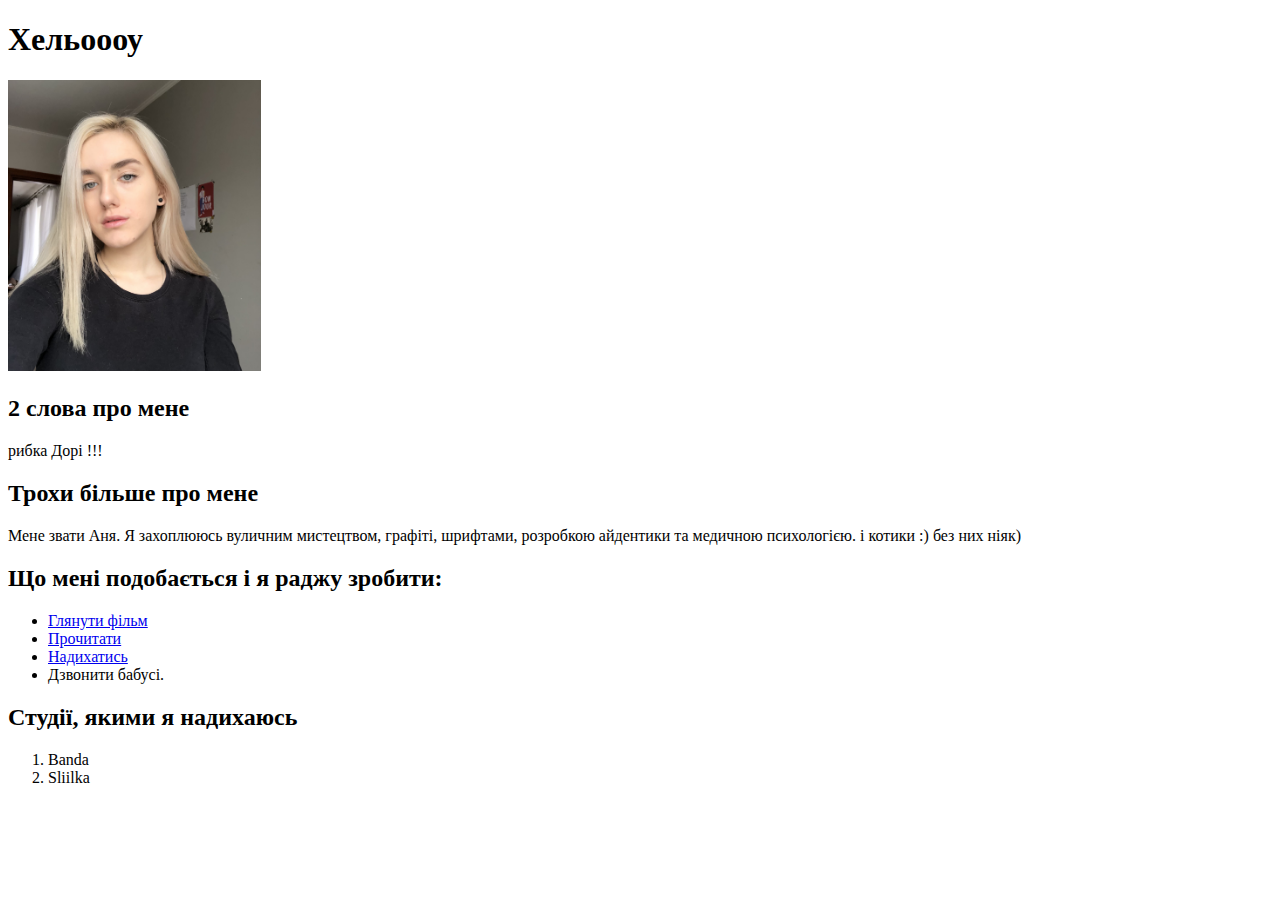
==== index.html @ a3e5a9a9 "3rd version" ====
<!DOCTYPE html>
<html lang="uk">
  <head>
    <meta charset="UTF-8" />
    <meta http-equiv="X-UA-Compatible" content="IE=edge" />
    <meta name="viewport" content="width=device-width, initial-scale=1.0" />
    <title>брізазелька</title>
    <meta name="description" content="про мене" />
    <meta name="og.image" content="https://breezeseal.github.io/react.jpg" />
  </head>
  <body>
    <h1>Хельоооу</h1>

    <a href="https://www.instagram.com/breezeseal/" target="_blank"
      ><img src="my_photo.jpg" width="20%"
    /></a>

    <h2>2 слова про мене</h2>

    <p>рибка Дорі !!!</p>

    <h2>Трохи більше про мене</h2>
    <p>
      Мене звати Аня. Я захоплююсь вуличним мистецтвом, графіті, шрифтами,
      розробкою айдентики та медичною психологією. і котики :) без них ніяк)
    </p>

    <h2>Що мені подобається і я раджу зробити:</h2>

    <ul>
      <li>
        <a
          href="https://filmix.ac/filmi/dokumentalenyj/116444-schastlivyy-r-2016.html"
          target="_blank"
          >Глянути фільм</a
        >
      </li>
      <li>
        <a
          href="https://www.yakaboo.ua/ua/knizhka-dlja-doroslih-jak-starshati-ale-ne-stariti.html"
          target="_blank"
          >Прочитати</a
        >
      </li>
      <li>
        <a
          href="https://www.instagram.com/the_daily_dose_of_design/"
          target="_blank"
          >Надихатись</a
        >
      </li>

      <li>Дзвонити бабусі.</li>
    </ul>
    <h2>Студії, якими я надихаюсь</h2>
    <ol>
      <li>Banda</li>
      <li>Sliilka</li>
    </ol>
  </body>
</html>
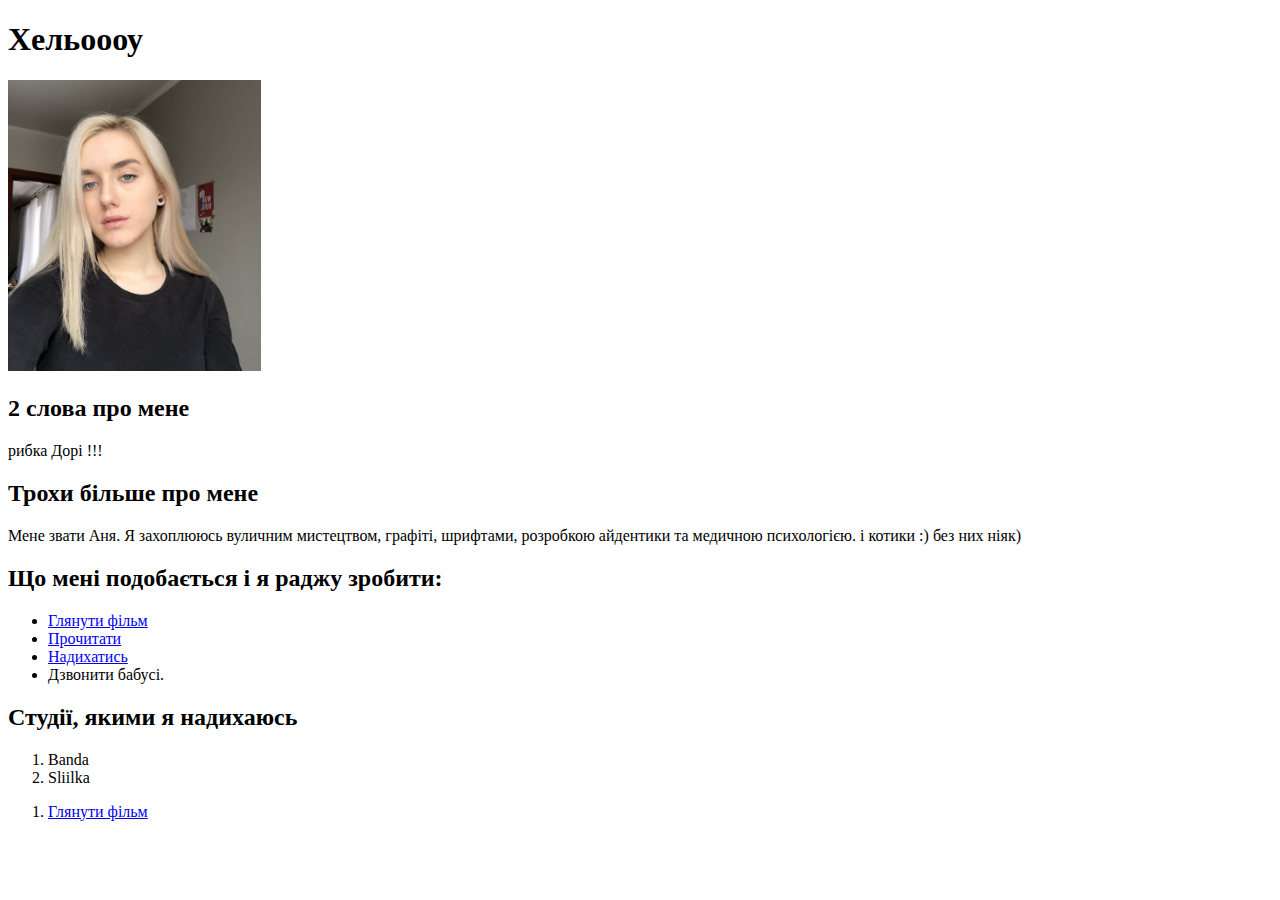
==== commit 59bc0ae5: "final site" ====
--- a/index.html
+++ b/index.html
@@ -6,7 +6,7 @@
     <meta name="viewport" content="width=device-width, initial-scale=1.0" />
     <title>брізазелька</title>
     <meta name="description" content="про мене" />
-    <meta name="og.image" content="https://breezeseal.github.io/react.jpg" />
+    <meta name="og:image" content="https://breezeseal.github.io/react.jpg" />
   </head>
   <body>
     <h1>Хельоооу</h1>
@@ -58,4 +58,14 @@
       <li>Sliilka</li>
     </ol>
   </body>
+
+  <ol>
+    <li>
+      <a
+        href="https://filmix.ac/filmi/dokumentalenyj/116444-schastlivyy-r-2016.html"
+        target="_blank"
+        >Глянути фільм</a
+      >
+    </li>
+  </ol>
 </html>
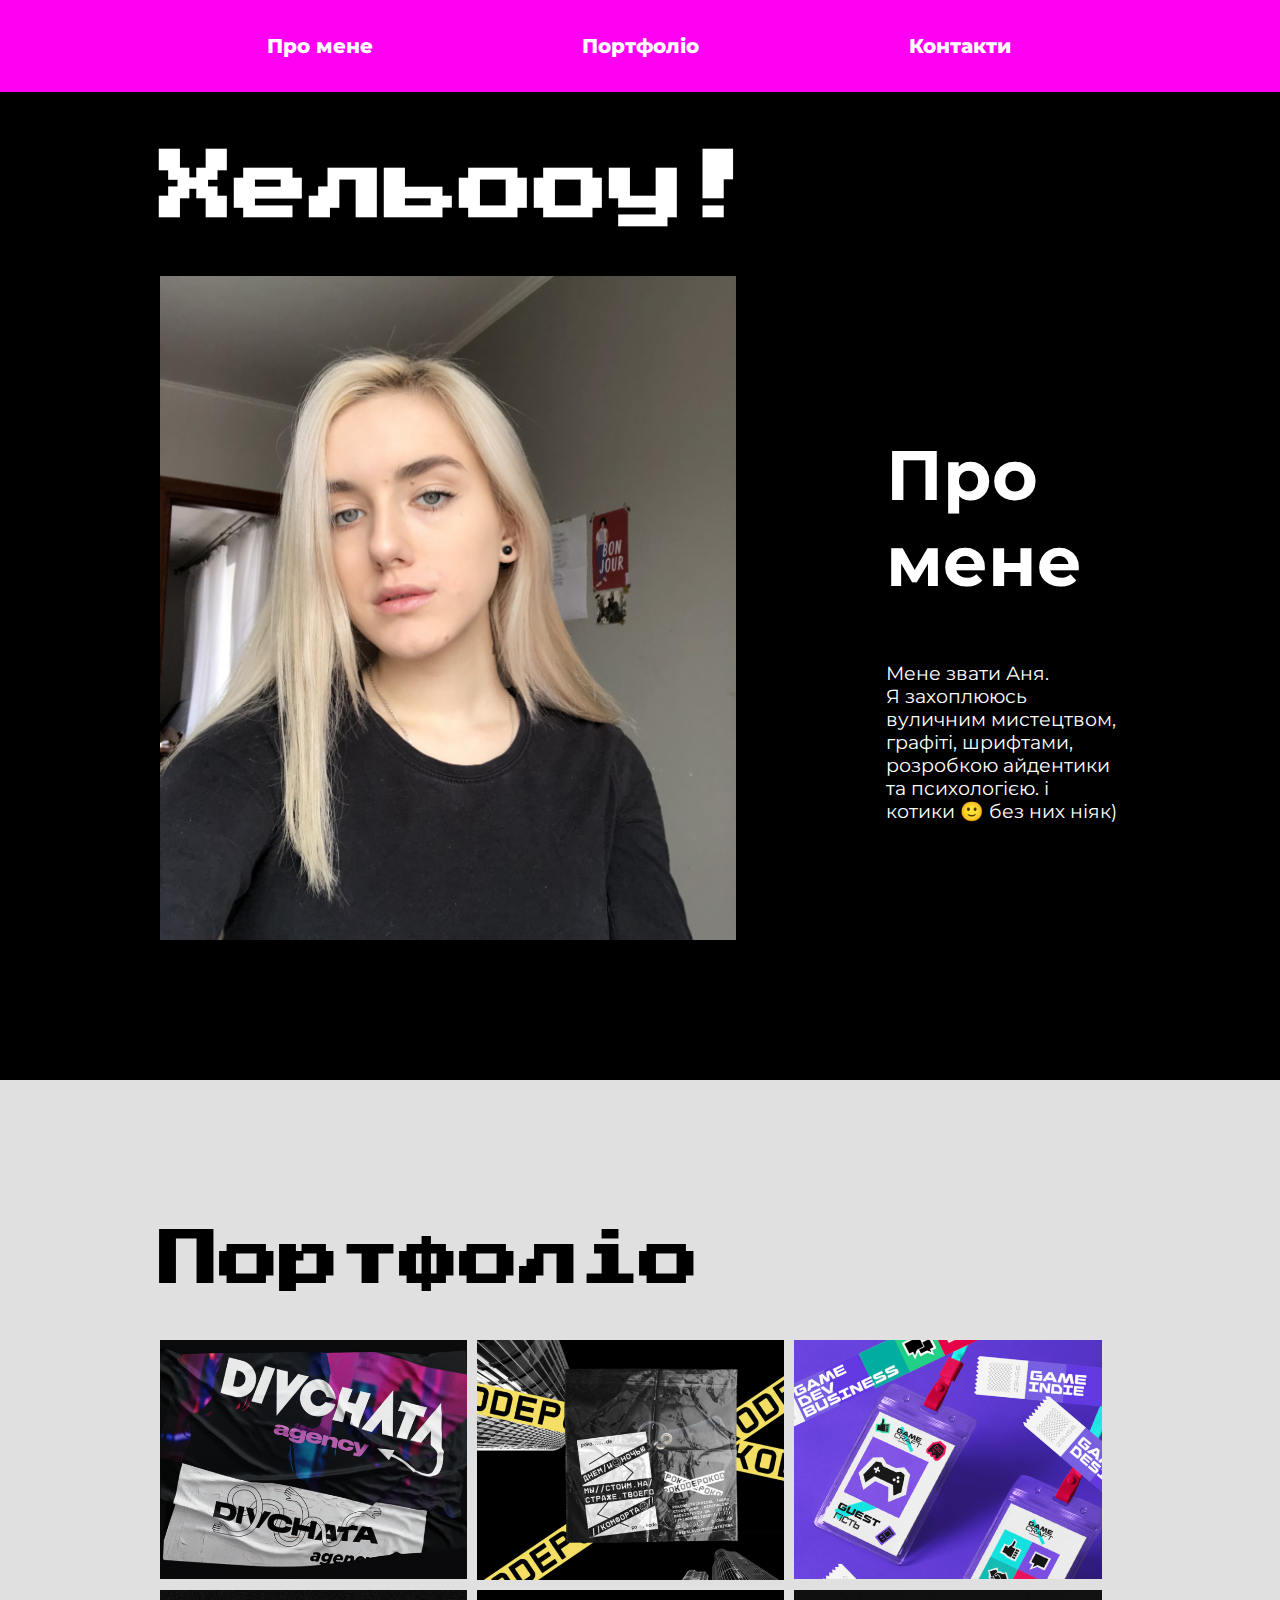
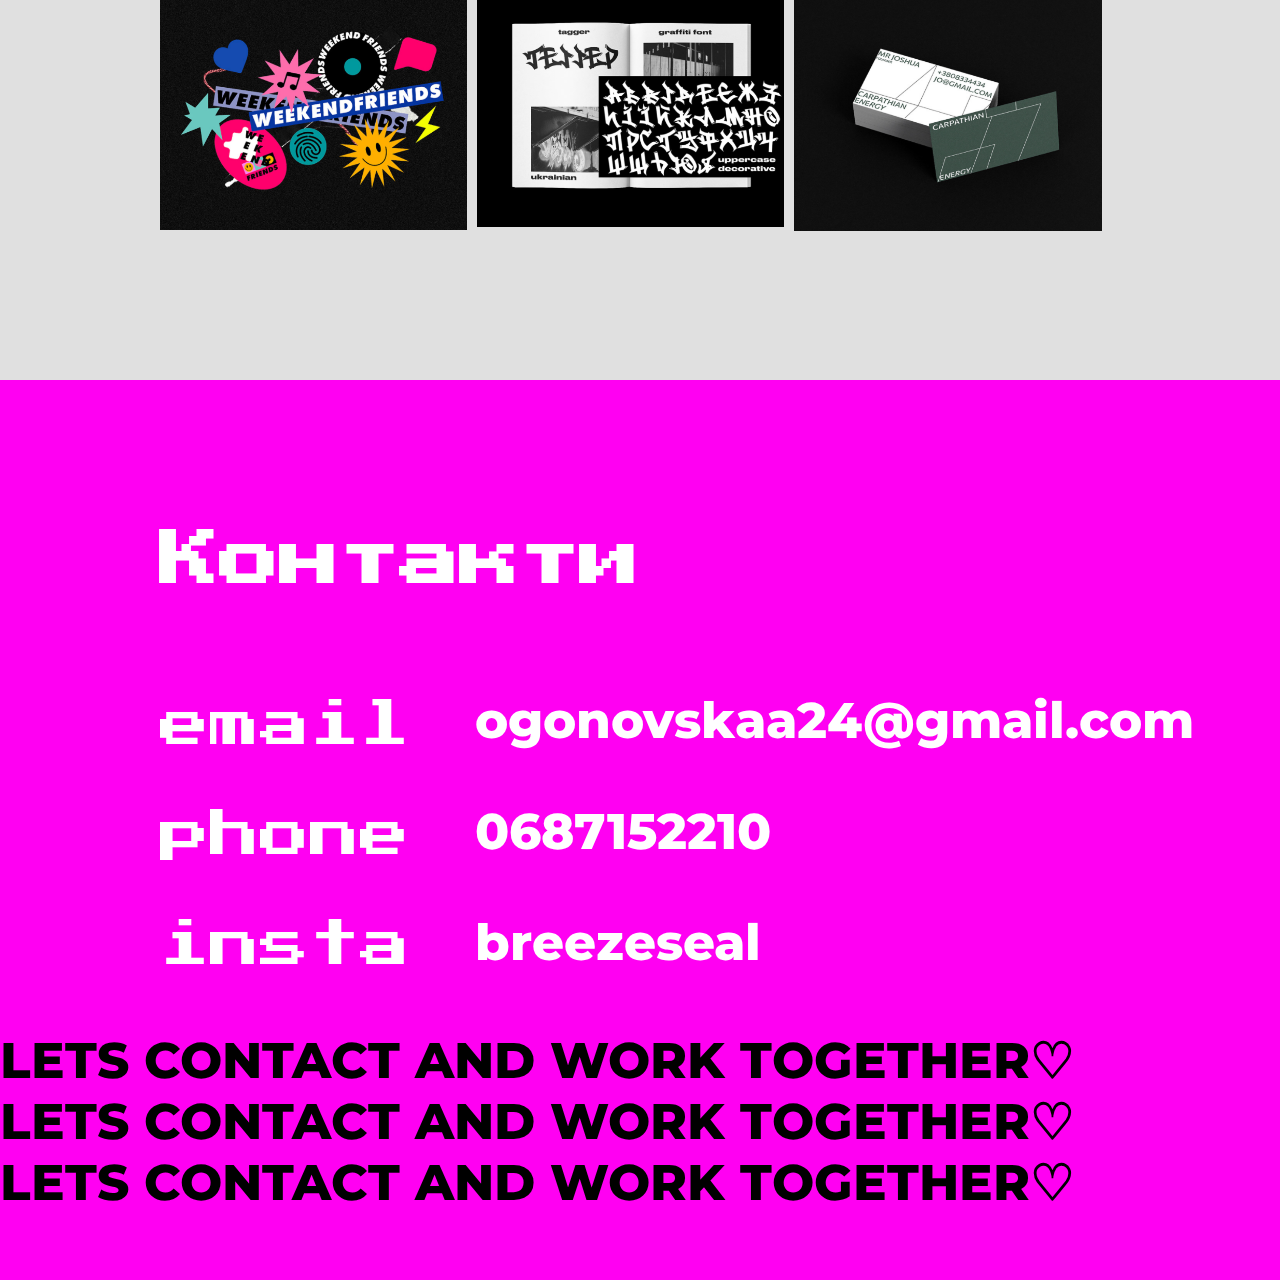
==== commit 054a9ae6: "Final" ====
--- a/index.html
+++ b/index.html
@@ -1,71 +1,131 @@
 <!DOCTYPE html>
-<html lang="uk">
+<html lang="en">
   <head>
     <meta charset="UTF-8" />
     <meta http-equiv="X-UA-Compatible" content="IE=edge" />
     <meta name="viewport" content="width=device-width, initial-scale=1.0" />
-    <title>брізазелька</title>
-    <meta name="description" content="про мене" />
-    <meta name="og:image" content="https://breezeseal.github.io/react.jpg" />
+    <link rel="preconnect" href="https://fonts.googleapis.com" />
+    <link rel="preconnect" href="https://fonts.gstatic.com" crossorigin />
+    <link
+      href="https://fonts.googleapis.com/css2?family=Press+Start+2P&display=swap"
+      rel="stylesheet"
+    />
+    <link rel="preconnect" href="https://fonts.googleapis.com" />
+    <link rel="preconnect" href="https://fonts.gstatic.com" crossorigin />
+    <link
+      href="https://fonts.googleapis.com/css2?family=Montserrat:wght@300;800&display=swap"
+      rel="stylesheet"
+    />
+    <title>брізазелька і портфоліо</title>
+    <link rel="stylesheet" href="style.css" />
   </head>
+
   <body>
-    <h1>Хельоооу</h1>
+    <div class="header">
+      <div class="wrapper">
+        <div class="menu">
+          <p><a href="#about">Про мене</a></p>
+          <p><a href="#portfolio">Портфоліо</a></p>
+          <p><a href="#contacts">Контакти</a></p>
+        </div>
+      </div>
+    </div>
 
-    <a href="https://www.instagram.com/breezeseal/" target="_blank"
-      ><img src="my_photo.jpg" width="20%"
-    /></a>
+    <div id="about" class="section section-about">
+      <div class="wrapper">
+        <h1>Хельооу!</h1>
+        <div class="conteiner">
+          <img src="my_photo.jpg" width="60%" />
+          <div class="text">
+            <h2>Про мене</h2>
+            <p class="title">
+              Мене звати Аня. <br />Я захоплююсь вуличним мистецтвом, графіті,
+              шрифтами, розробкою айдентики та психологією. і котики 🙂 без них
+              ніяк)
+            </p>
+          </div>
+        </div>
+      </div>
+    </div>
 
-    <h2>2 слова про мене</h2>
+    <div id="portfolio" class="section section-portfolio">
+      <div class="wrapper">
+        <h2 class="portfolio">Портфоліо</h2>
+        <div class="gallery">
+          <div class="gallery--item">
+            <a
+              href="https://www.behance.net/gallery/117125109/DIVCHATA-Agency-logo-concept/"
+              target="_blank"
+            >
+              <img src="01.png" />
+            </a>
+          </div>
+          <div class="gallery--item">
+            <a
+              href="https://www.behance.net/gallery/117208991/POKODE-identity/"
+              target="_blank"
+            >
+              <img src="02.png" />
+            </a>
+          </div>
+          <div class="gallery--item">
+            <a
+              href="https://www.behance.net/gallery/118544443/GAME-CRAFT-GameDev-conference-Identity/"
+              target="_blank"
+            >
+              <img src="03.png" />
+            </a>
+          </div>
+          <div class="gallery--item">
+            <a
+              href="https://www.behance.net/gallery/118523537/WEEKEND-FRIENDS-Identity/"
+              target="_blank"
+            >
+              <img src="04.png" />
+            </a>
+          </div>
+          <div class="gallery--item">
+            <a
+              href="https://www.behance.net/gallery/119882219/TAGGER-FONT-%28graffitiukrainian%29/"
+              target="_blank"
+            >
+              <img src="05.png" />
+            </a>
+          </div>
+          <div class="gallery--item">
+            <a
+              href="https://www.behance.net/gallery/120436621/Energy-solar-brand-identity/"
+              target="_blank"
+            >
+              <img src="06.png" />
+            </a>
+          </div>
+        </div>
+      </div>
+    </div>
 
-    <p>рибка Дорі !!!</p>
+    <div id="contacts" class="section section-contacts">
+      <div class="wrapper">
+        <h2 class="contacts">Контакти</h2>
+        <div class="email">
+          <div class="left">
+            <p>email</p>
+            <p>phone</p>
+            <p>insta</p>
+          </div>
 
-    <h2>Трохи більше про мене</h2>
-    <p>
-      Мене звати Аня. Я захоплююсь вуличним мистецтвом, графіті, шрифтами,
-      розробкою айдентики та медичною психологією. і котики :) без них ніяк)
-    </p>
+          <div class="right">
+            <p>ogonovskaa24@gmail.com</p>
+            <p>0687152210</p>
+            <p class="breezeseal">breezeseal</p>
+          </div>
+        </div>
+      </div>
 
-    <h2>Що мені подобається і я раджу зробити:</h2>
+      <h2 class="together">LETS CONTACT AND WORK TOGETHER♡</h2>
 
-    <ul>
-      <li>
-        <a
-          href="https://filmix.ac/filmi/dokumentalenyj/116444-schastlivyy-r-2016.html"
-          target="_blank"
-          >Глянути фільм</a
-        >
-      </li>
-      <li>
-        <a
-          href="https://www.yakaboo.ua/ua/knizhka-dlja-doroslih-jak-starshati-ale-ne-stariti.html"
-          target="_blank"
-          >Прочитати</a
-        >
-      </li>
-      <li>
-        <a
-          href="https://www.instagram.com/the_daily_dose_of_design/"
-          target="_blank"
-          >Надихатись</a
-        >
-      </li>
-
-      <li>Дзвонити бабусі.</li>
-    </ul>
-    <h2>Студії, якими я надихаюсь</h2>
-    <ol>
-      <li>Banda</li>
-      <li>Sliilka</li>
-    </ol>
+      <h2 class="together">LETS CONTACT AND WORK TOGETHER♡</h2>
+      <h2 class="together">LETS CONTACT AND WORK TOGETHER♡</h2>
+    </div>
   </body>
-
-  <ol>
-    <li>
-      <a
-        href="https://filmix.ac/filmi/dokumentalenyj/116444-schastlivyy-r-2016.html"
-        target="_blank"
-        >Глянути фільм</a
-      >
-    </li>
-  </ol>
 </html>
--- a/style.css
+++ b/style.css
@@ -0,0 +1,158 @@
+* {
+  box-sizing: border-box;
+}
+
+html {
+  scroll-behavior: smooth;
+}
+
+body {
+  margin: 0;
+  font-family: "Rubik Beastly", cursive;
+}
+
+.section {
+  width: 100vw; /* 100% == 100vw vieport width */
+  max-width: 100%; /* hack for 100vw */
+  height: 100vh; /* VH = viewport height */
+  padding-top: 100px;
+}
+
+.section-about {
+  background-color: rgb(0, 0, 0);
+  height: 120vh; /* VH = viewport height */
+}
+.section-portfolio {
+  background-color: rgb(224, 224, 224);
+}
+.section-contacts {
+  background-color: rgb(255, 0, 242);
+}
+
+.header {
+  background-color: rgb(255, 0, 242);
+
+  position: fixed;
+  width: 60px;
+  top: 0px;
+  left: 0px;
+  width: 100%;
+  font-family: "Montserrat", sans-serif;
+  font-weight: 800;
+}
+
+.header .wrapper {
+  display: flex;
+  justify-content: space-between;
+  align-items: center;
+}
+
+.header .wrapper,
+.section .wrapper {
+  width: 960px;
+  margin: 0 auto;
+}
+
+.menu {
+  width: 100%;
+  list-style: none;
+  padding: 0;
+  margin: 0;
+  display: flex;
+  justify-content: space-around;
+}
+
+.menu p {
+  width: 100%;
+}
+
+.menu a {
+  color: white;
+  font-size: 20px;
+  line-height: 60px;
+  display: block;
+  text-decoration: none;
+  width: 100%;
+  text-align: center;
+}
+
+.menu a:hover {
+  background-color: rgb(0, 0, 0);
+}
+
+.gallery {
+  display: flex;
+  flex-wrap: wrap;
+  gap: 10px;
+}
+.gallery--item {
+  width: 32%;
+}
+.gallery--item img {
+  width: 100%;
+  display: block;
+}
+
+h1 {
+  color: white;
+  font-size: 75px;
+  font-family: "Press Start 2P", cursive;
+}
+
+.conteiner {
+  display: flex;
+  flex-direction: row;
+  justify-content: space-between;
+  align-items: center;
+  align-content: center;
+  width: 100%;
+  color: white;
+  font-family: "Montserrat", sans-serif;
+}
+.text {
+  padding-left: 150px;
+}
+h2 {
+  font-size: 70px;
+}
+.text p {
+  font-size: 19px;
+}
+
+.portfolio {
+  font-size: 60px;
+  font-family: "Press Start 2P", cursive;
+  color: black;
+}
+
+.contacts {
+  font-size: 60px;
+  font-family: "Press Start 2P", cursive;
+  color: rgb(255, 255, 255);
+}
+.email {
+  display: flex;
+  color: white;
+}
+.left {
+  font-family: "Press Start 2P", cursive;
+  font-size: 50px;
+}
+
+.left p {
+  margin: 60px 15px 60px 0px;
+}
+
+.right {
+  padding-left: 50px;
+  font-size: 50px;
+  font-family: "Montserrat", sans-serif;
+  font-weight: 800;
+  margin: 0px;
+}
+.together {
+  font-size: 50px;
+  font-family: "Montserrat", sans-serif;
+  font-weight: 800;
+  margin: 0px;
+}
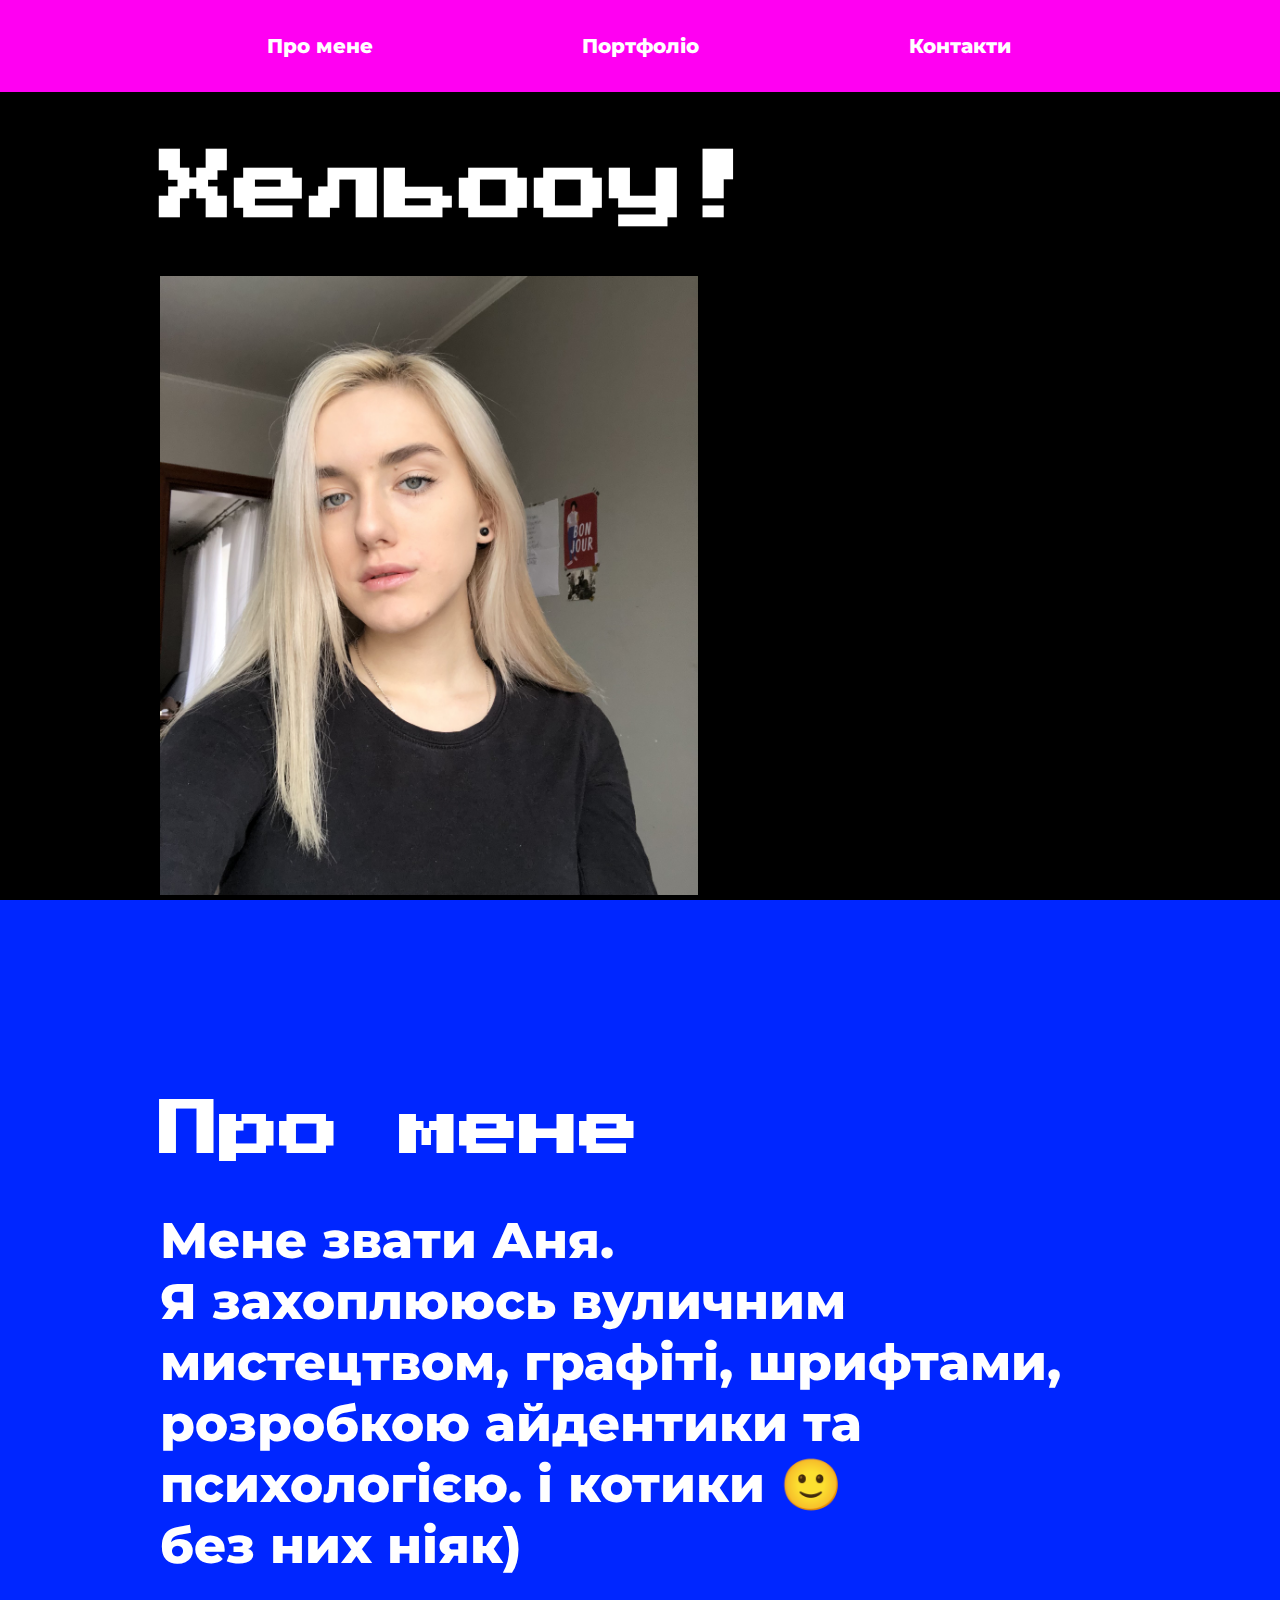
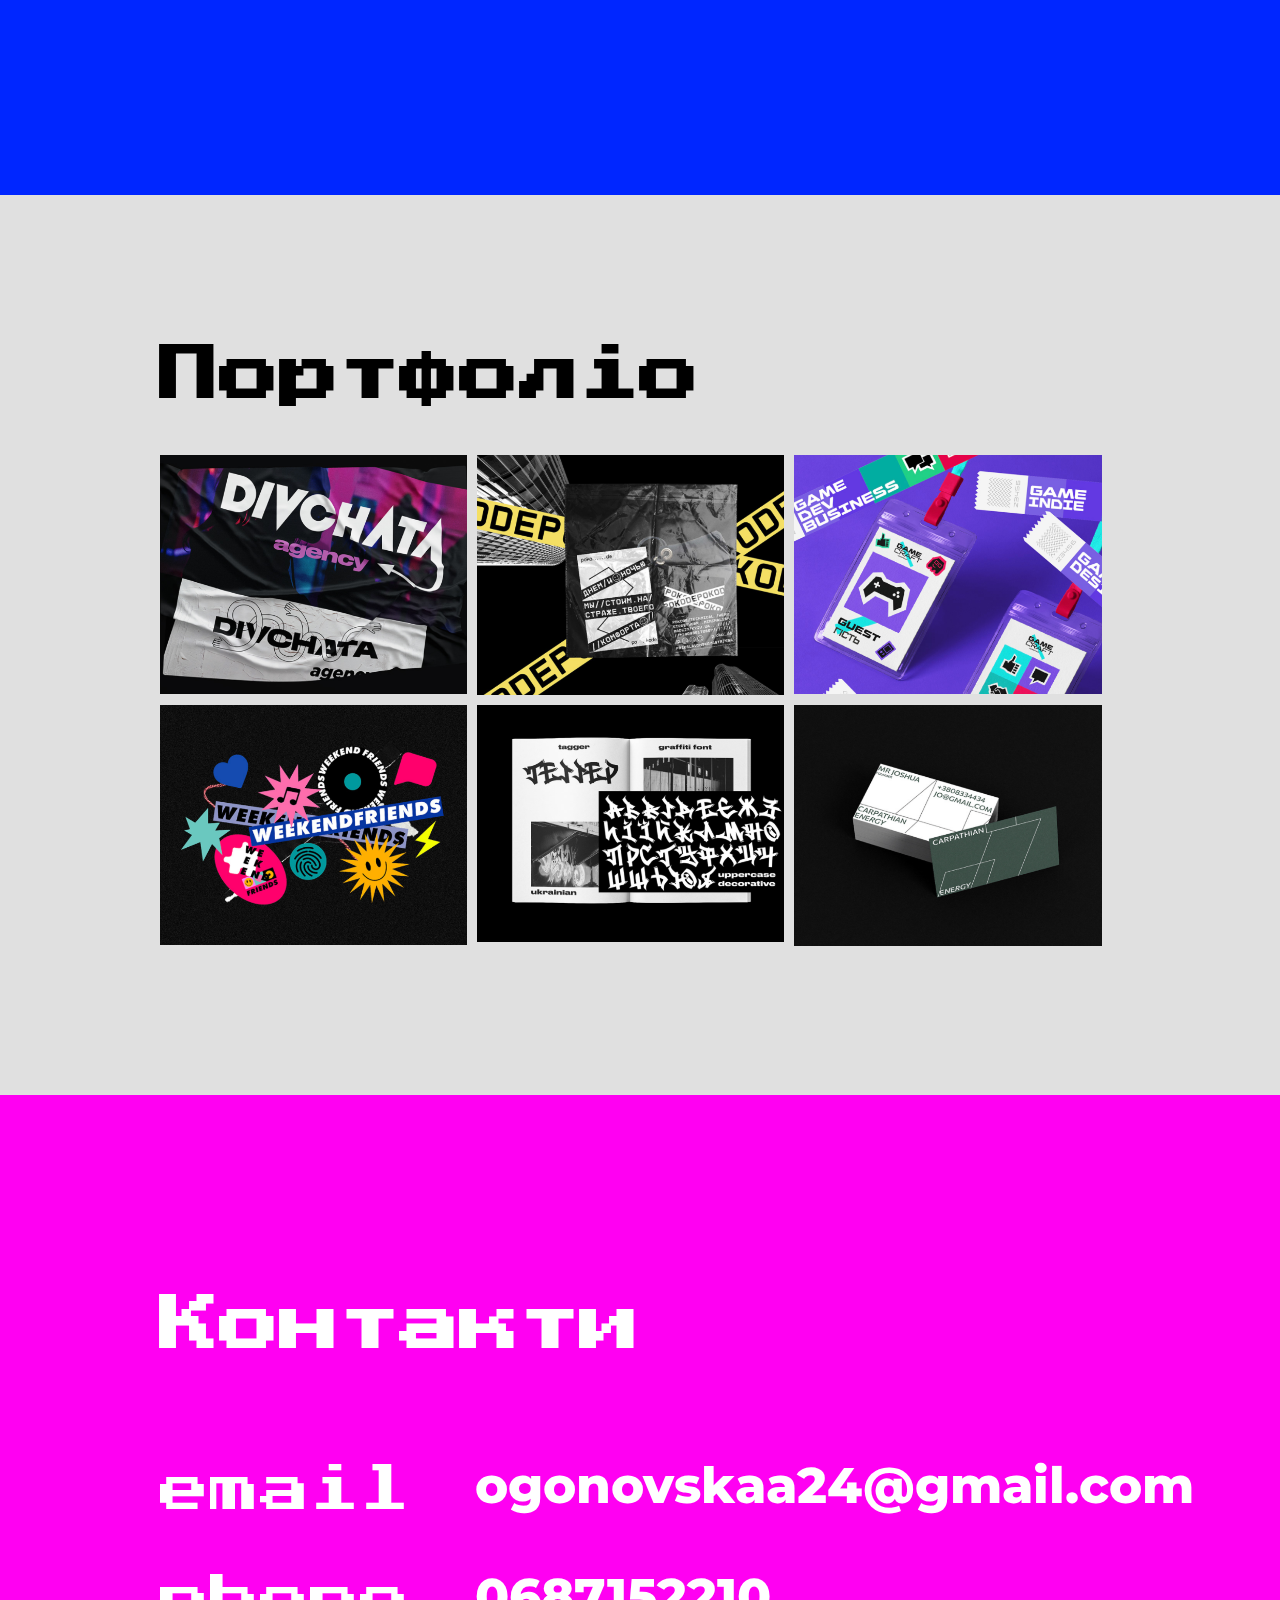
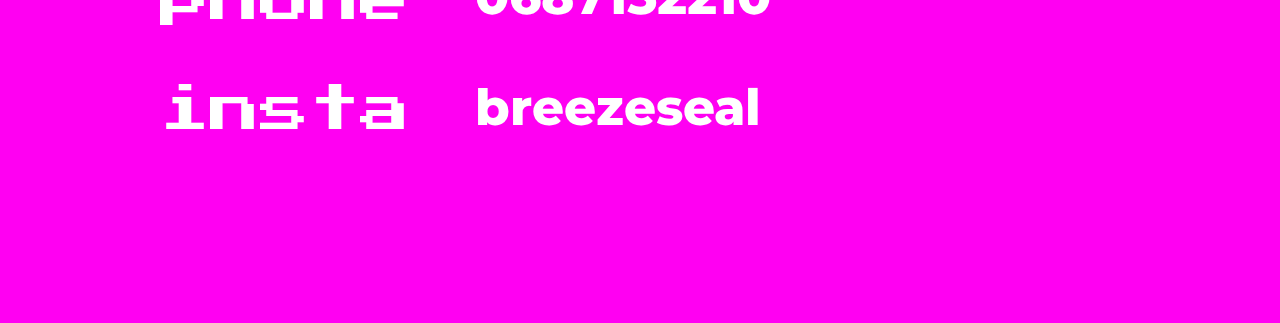
==== commit 2dbe74f8: "site" ====
--- a/index.html
+++ b/index.html
@@ -17,10 +17,14 @@
       rel="stylesheet"
     />
     <title>брізазелька і портфоліо</title>
+    <meta name="description" content="портфоліо брізазель" />
+    <meta name="og:image" content="https://breezeseal.github.io/react.jpg" />
+    <link rel="icon" type="image/x-icon" href="/favicon.png" />
+
     <link rel="stylesheet" href="style.css" />
   </head>
 
-  <body>
+  <body> 
     <div class="header">
       <div class="wrapper">
         <div class="menu">
@@ -35,18 +39,41 @@
       <div class="wrapper">
         <h1>Хельооу!</h1>
         <div class="conteiner">
-          <img src="my_photo.jpg" width="60%" />
+          <img src="my_photo.jpg" width="56%" />
           <div class="text">
-            <h2>Про мене</h2>
-            <p class="title">
-              Мене звати Аня. <br />Я захоплююсь вуличним мистецтвом, графіті,
-              шрифтами, розробкою айдентики та психологією. і котики 🙂 без них
-              ніяк)
+       
             </p>
           </div>
         </div>
       </div>
     </div>
+
+
+
+    <div id="contacts" class="section section-me">
+      <div class="wrapper">
+        <h2 class="contacts">Про мене</h2>
+       
+        <p class="title">
+          Мене звати Аня. <br />Я захоплююсь вуличним мистецтвом, графіті,
+          шрифтами, розробкою айдентики та психологією. і котики 🙂  <br />без них
+          ніяк)
+          <br />
+          <br />
+        </p>
+        <br />
+        <br />
+        <br />
+        <br />
+        <br />
+        <br />
+      
+    </div>
+  </body>
+</html>
+
+
+
 
     <div id="portfolio" class="section section-portfolio">
       <div class="wrapper">
@@ -121,11 +148,6 @@
           </div>
         </div>
       </div>
-
-      <h2 class="together">LETS CONTACT AND WORK TOGETHER♡</h2>
-
-      <h2 class="together">LETS CONTACT AND WORK TOGETHER♡</h2>
-      <h2 class="together">LETS CONTACT AND WORK TOGETHER♡</h2>
     </div>
   </body>
 </html>
--- a/style.css
+++ b/style.css
@@ -20,13 +20,17 @@
 
 .section-about {
   background-color: rgb(0, 0, 0);
-  height: 120vh; /* VH = viewport height */
 }
 .section-portfolio {
   background-color: rgb(224, 224, 224);
 }
 .section-contacts {
   background-color: rgb(255, 0, 242);
+  height: 92vh; /* VH = viewport height */
+}
+
+.section-me {
+  background-color: rgb(0, 38, 255);
 }
 
 .header {
@@ -109,9 +113,7 @@
   color: white;
   font-family: "Montserrat", sans-serif;
 }
-.text {
-  padding-left: 150px;
-}
+
 h2 {
   font-size: 70px;
 }
@@ -129,6 +131,7 @@
   font-size: 60px;
   font-family: "Press Start 2P", cursive;
   color: rgb(255, 255, 255);
+  margin-top: 100px;
 }
 .email {
   display: flex;
@@ -156,3 +159,9 @@
   font-weight: 800;
   margin: 0px;
 }
+.title {
+  font-family: "Montserrat", sans-serif;
+  font-weight: 800;
+  font-size: 50px;
+  color: white;
+}
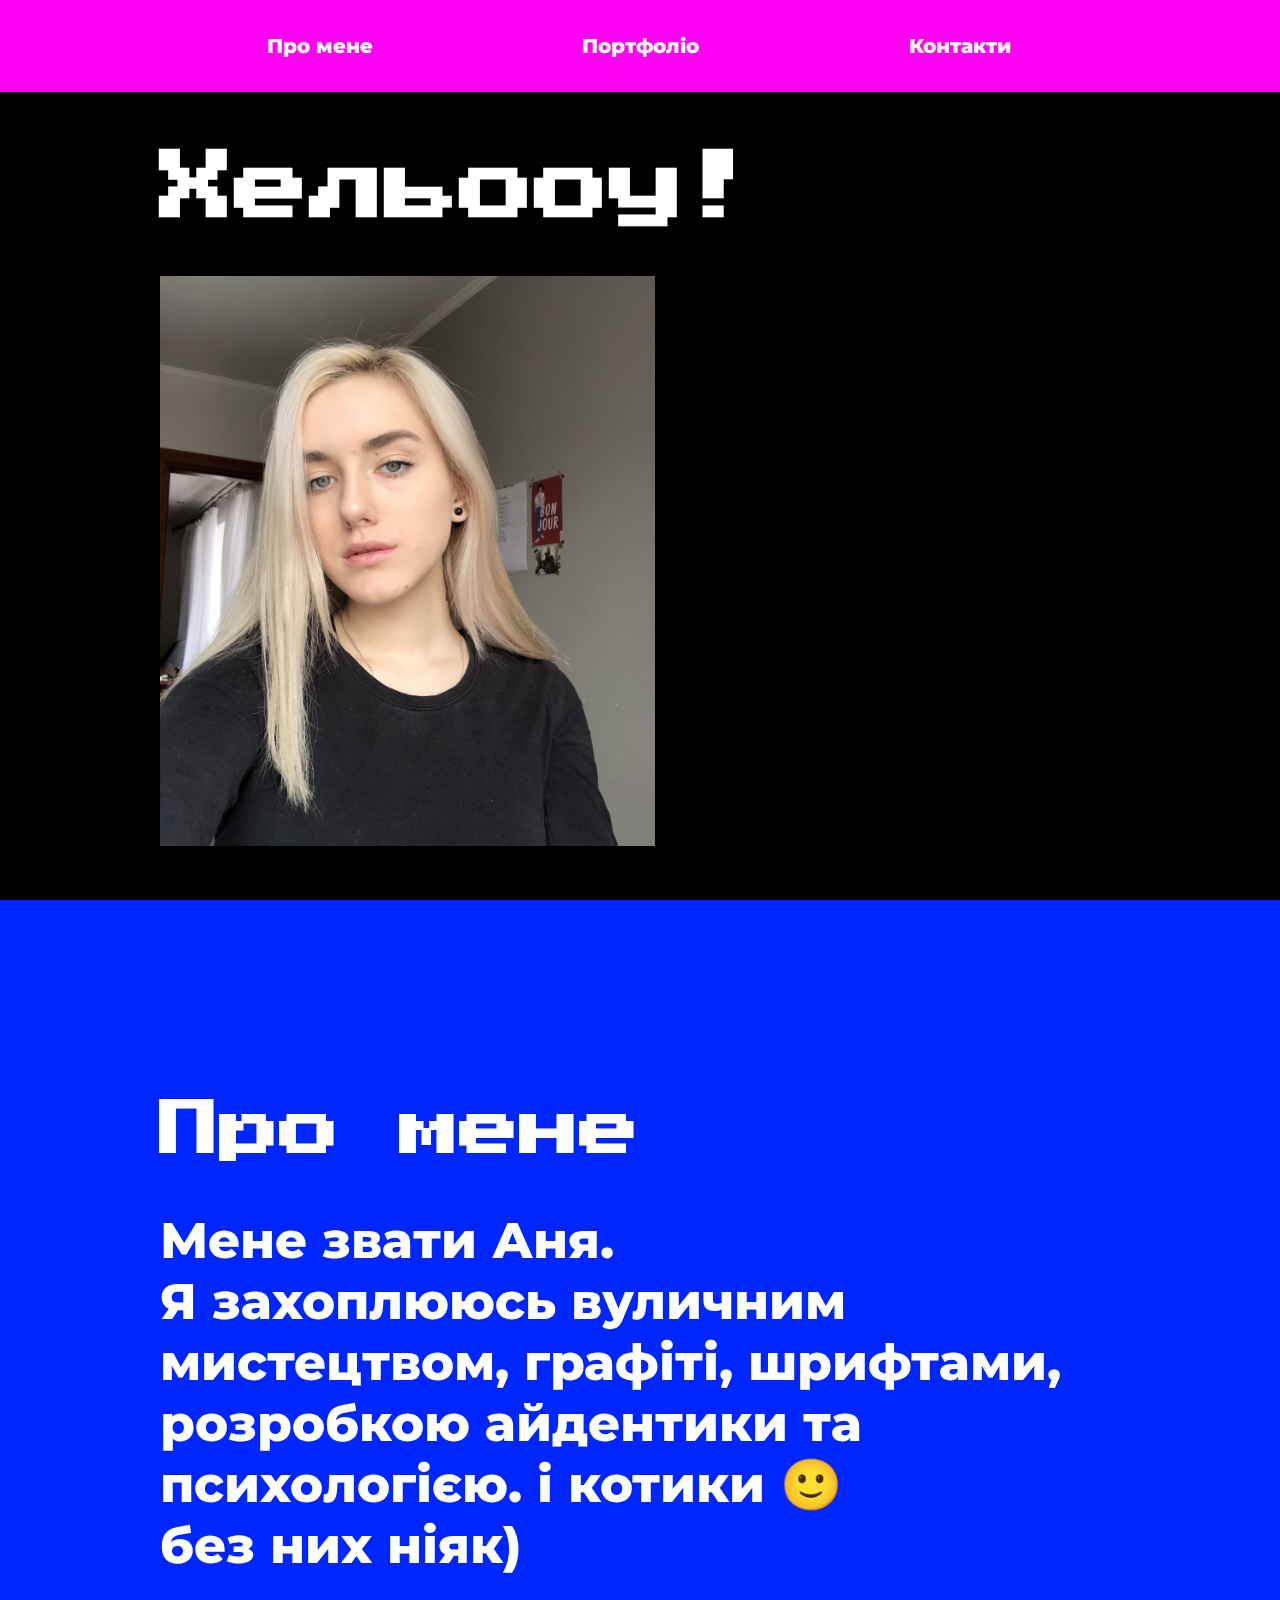
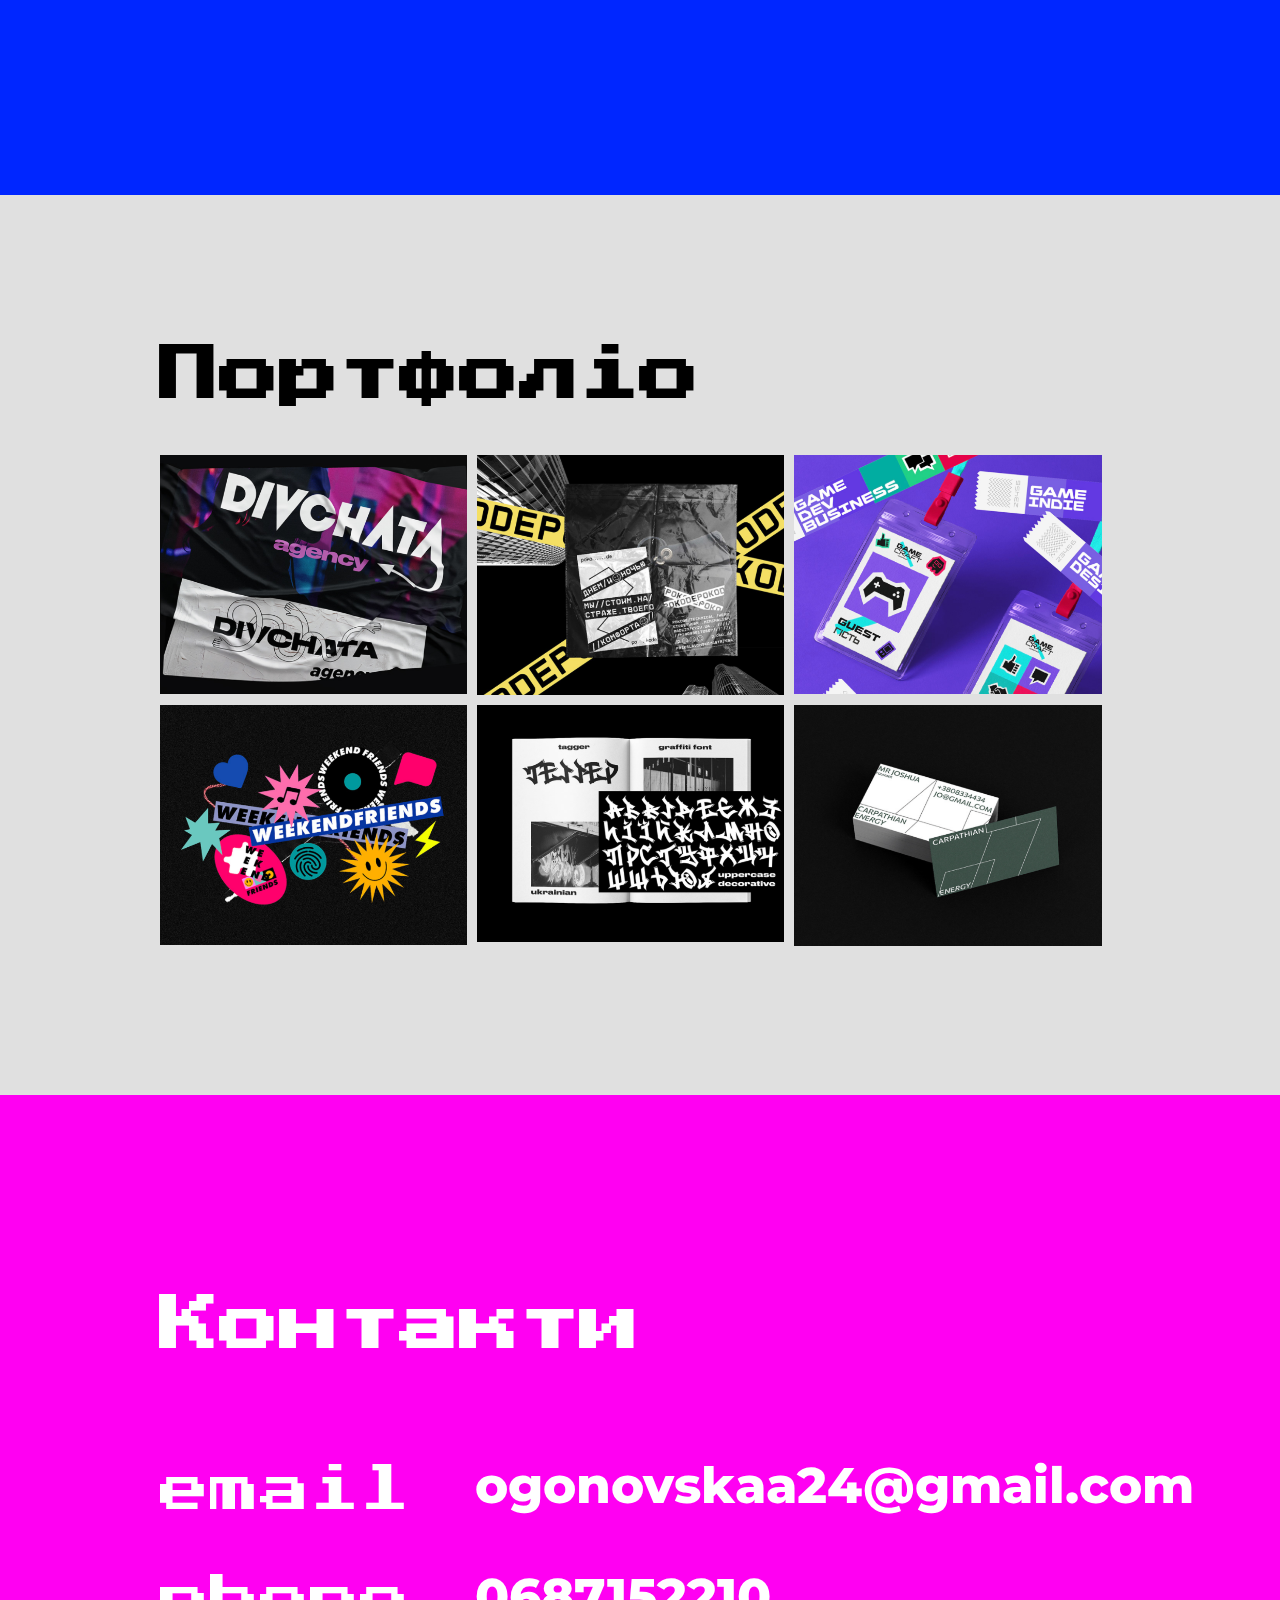
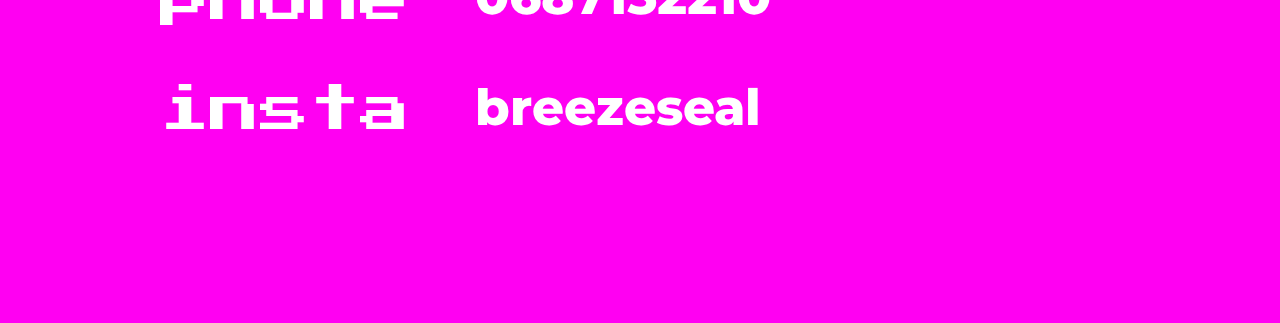
==== commit e8874407: "site1" ====
--- a/index.html
+++ b/index.html
@@ -19,7 +19,7 @@
     <title>брізазелька і портфоліо</title>
     <meta name="description" content="портфоліо брізазель" />
     <meta name="og:image" content="https://breezeseal.github.io/react.jpg" />
-    <link rel="icon" type="image/x-icon" href="/favicon.png" />
+    <link rel="icon" type="image/x-icon" href="/favicon.ico" />
 
     <link rel="stylesheet" href="style.css" />
   </head>
@@ -39,11 +39,7 @@
       <div class="wrapper">
         <h1>Хельооу!</h1>
         <div class="conteiner">
-          <img src="my_photo.jpg" width="56%" />
-          <div class="text">
-       
-            </p>
-          </div>
+          <img class="my-photo" src="my_photo.jpg" />
         </div>
       </div>
     </div>
--- a/style.css
+++ b/style.css
@@ -165,3 +165,6 @@
   font-size: 50px;
   color: white;
 }
+.my-photo {
+  width: 55vh;
+}
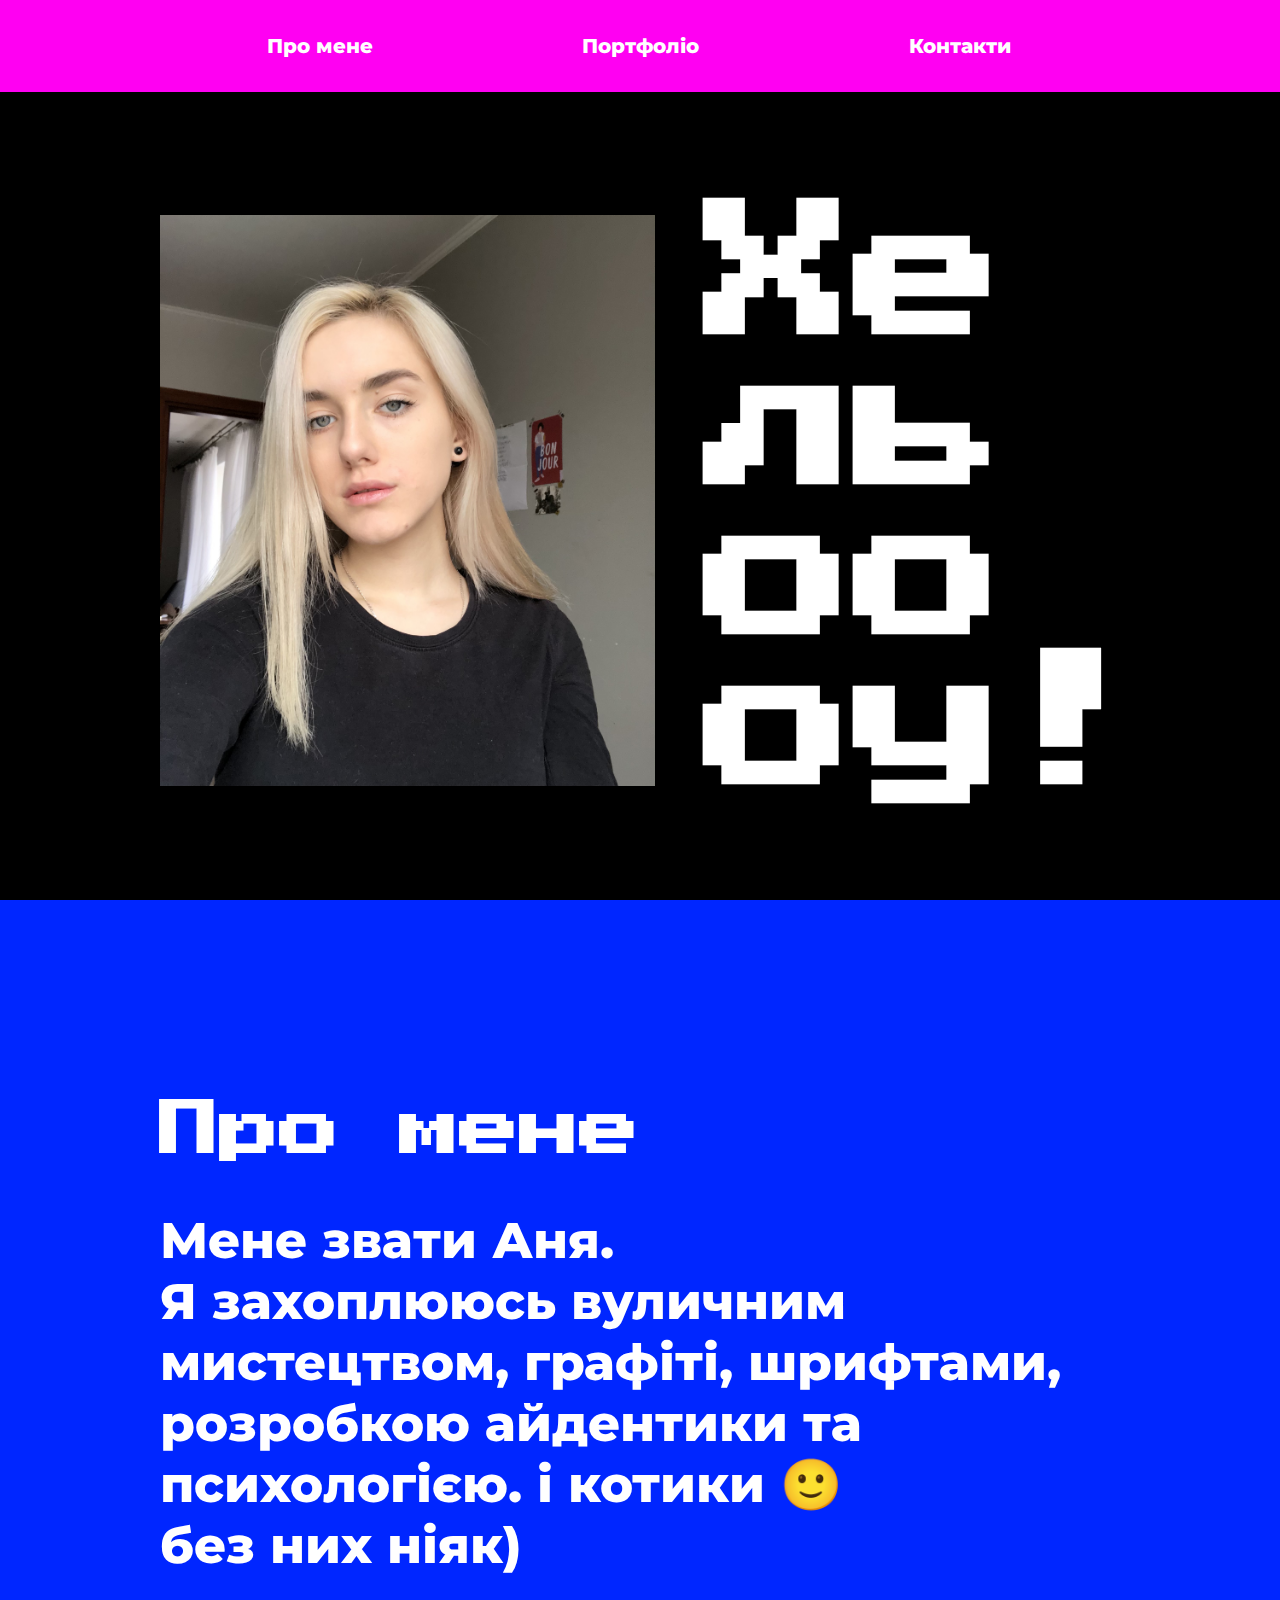
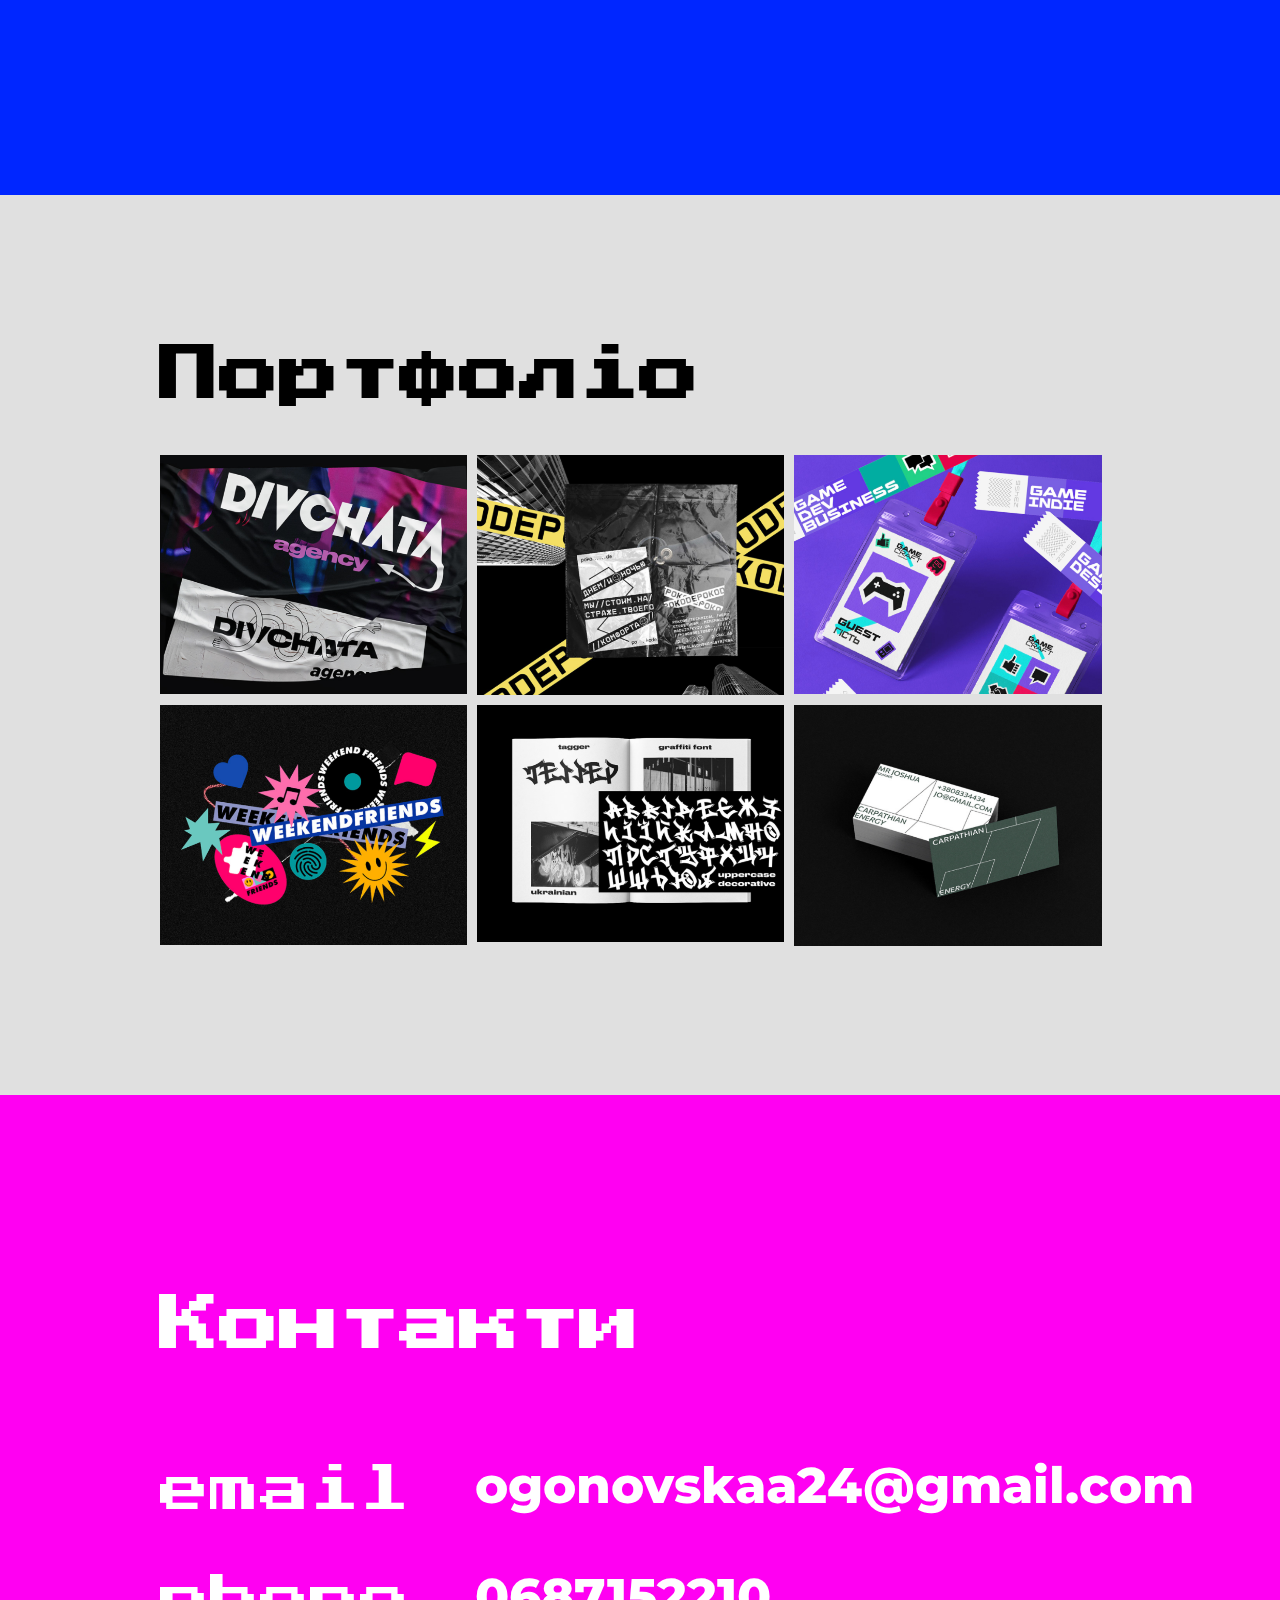
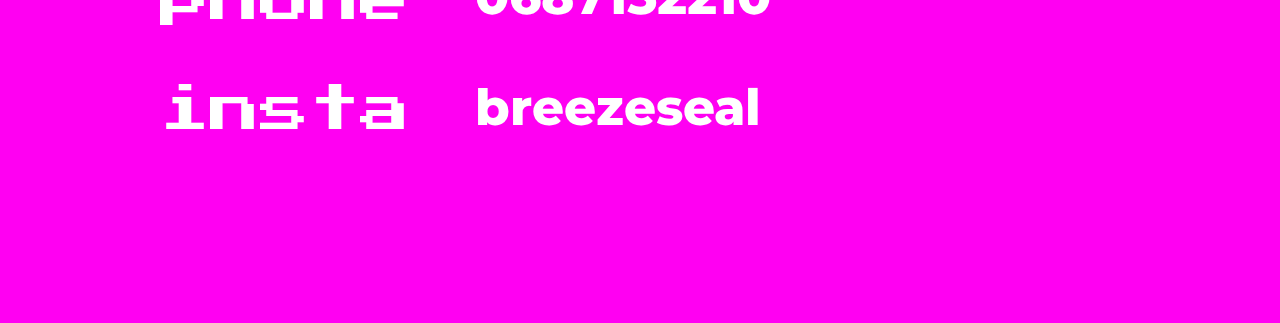
==== commit 47621610: "breezesealflora" ====
--- a/index.html
+++ b/index.html
@@ -37,9 +37,11 @@
 
     <div id="about" class="section section-about">
       <div class="wrapper">
-        <h1>Хельооу!</h1>
         <div class="conteiner">
           <img class="my-photo" src="my_photo.jpg" />
+          <div class="hello">
+            <h1>Хе<br/>ль<br/>оо<br/>oу!</h1>
+          </div>
         </div>
       </div>
     </div>
--- a/style.css
+++ b/style.css
@@ -99,7 +99,7 @@
 
 h1 {
   color: white;
-  font-size: 75px;
+  font-size: 150px;
   font-family: "Press Start 2P", cursive;
 }
 
@@ -168,3 +168,6 @@
 .my-photo {
   width: 55vh;
 }
+.hello {
+  padding-left: 50px;
+}
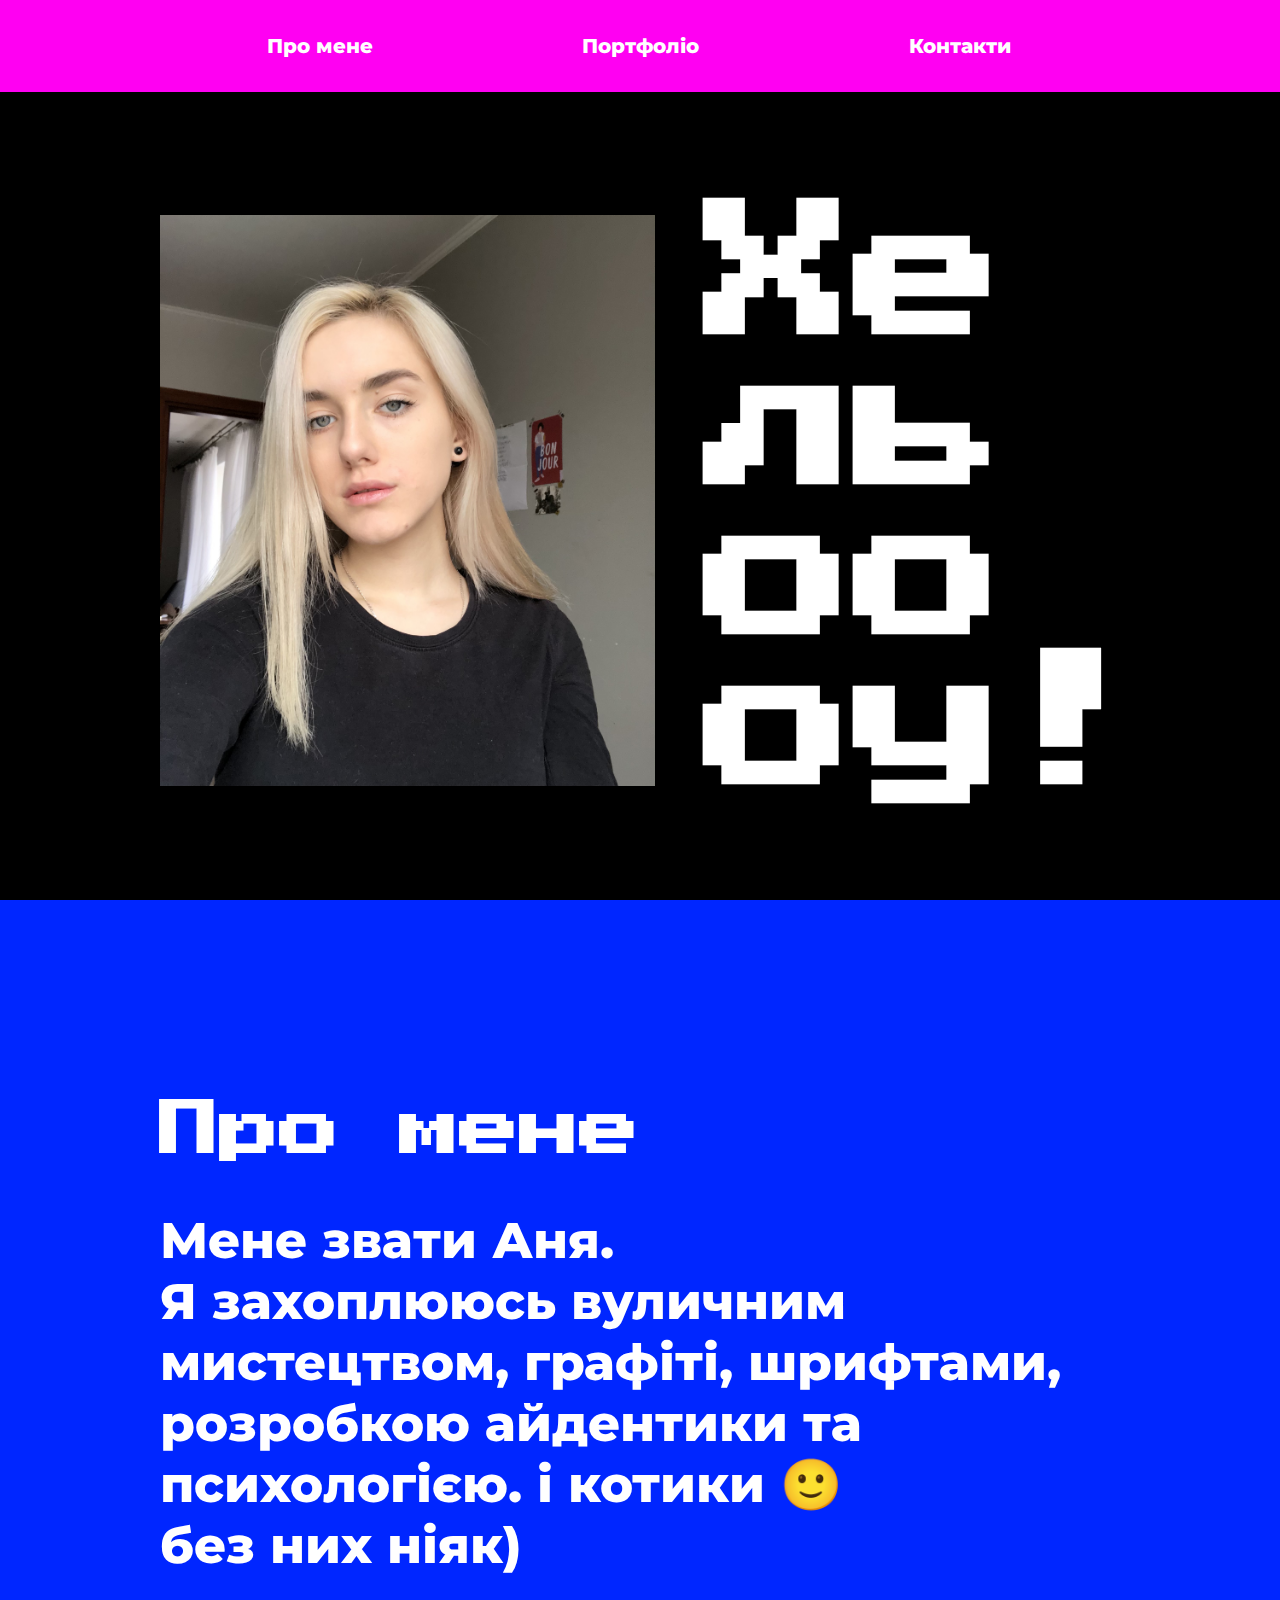
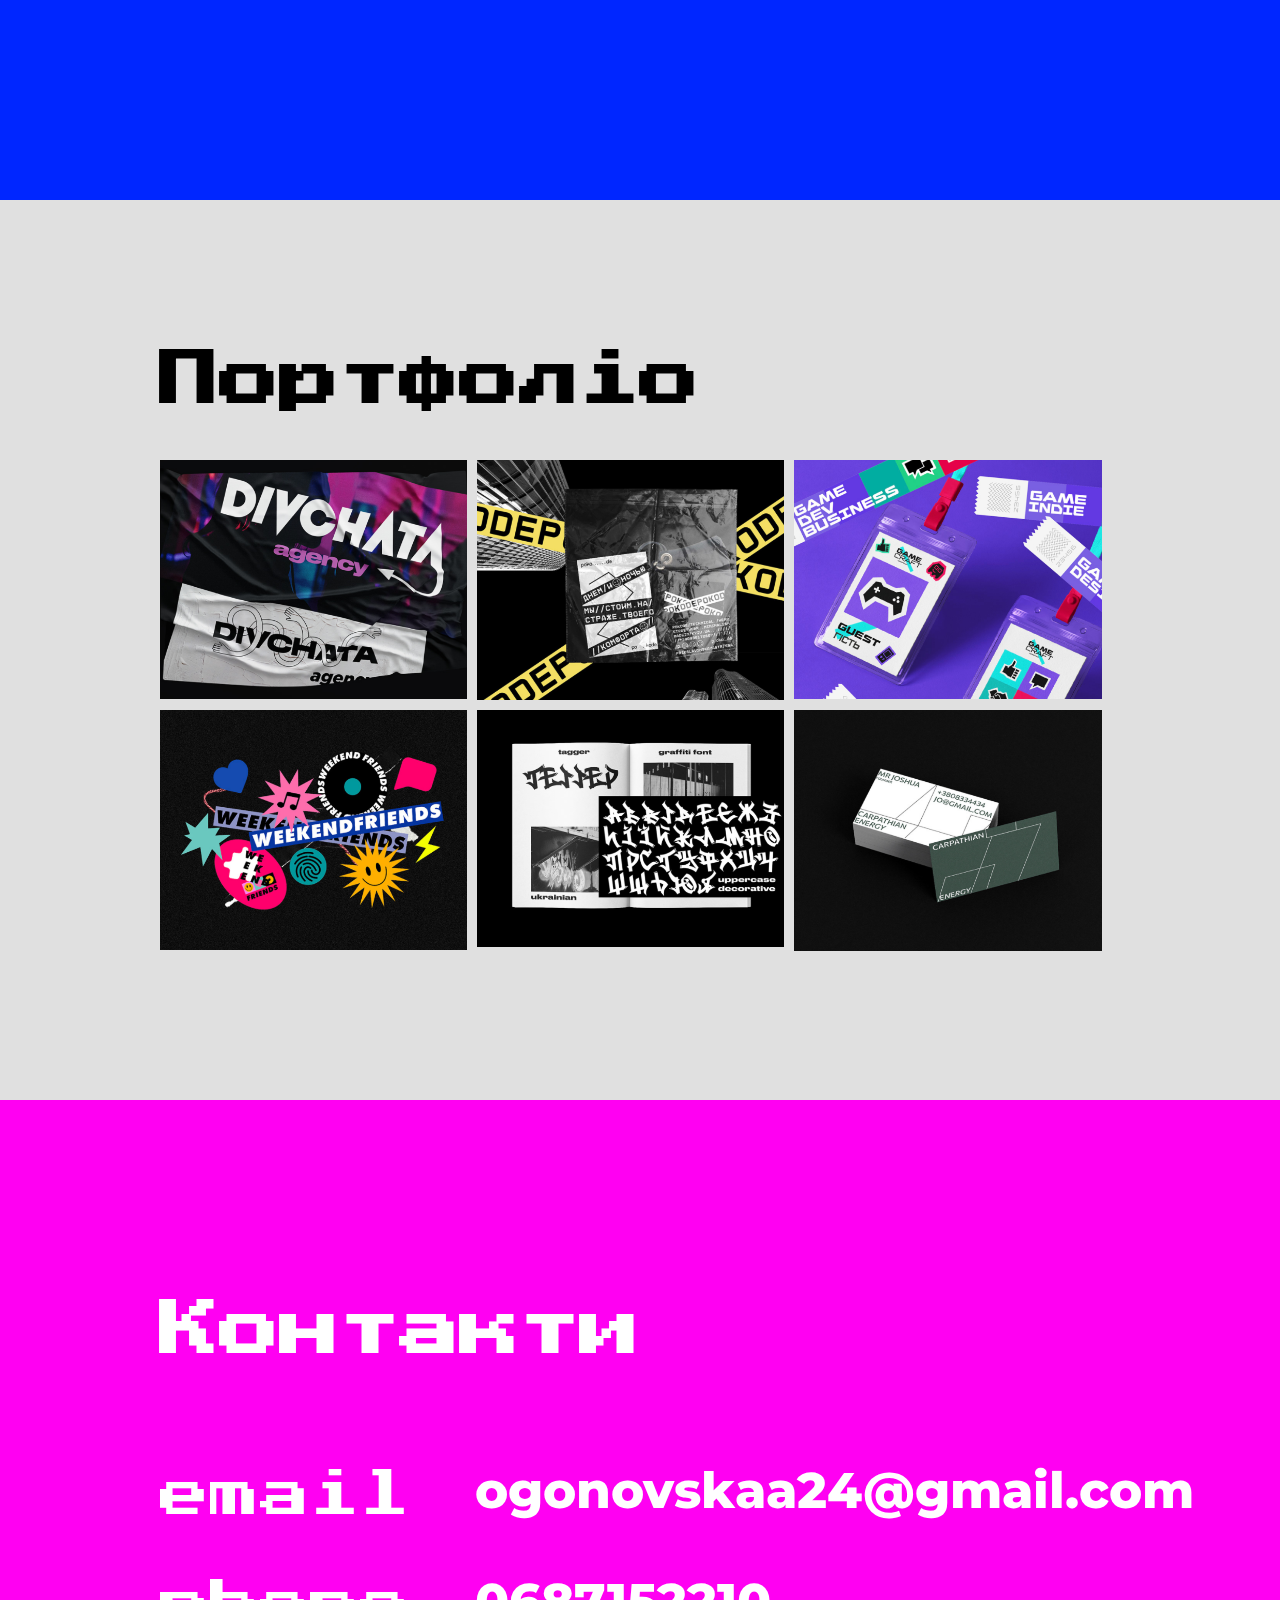
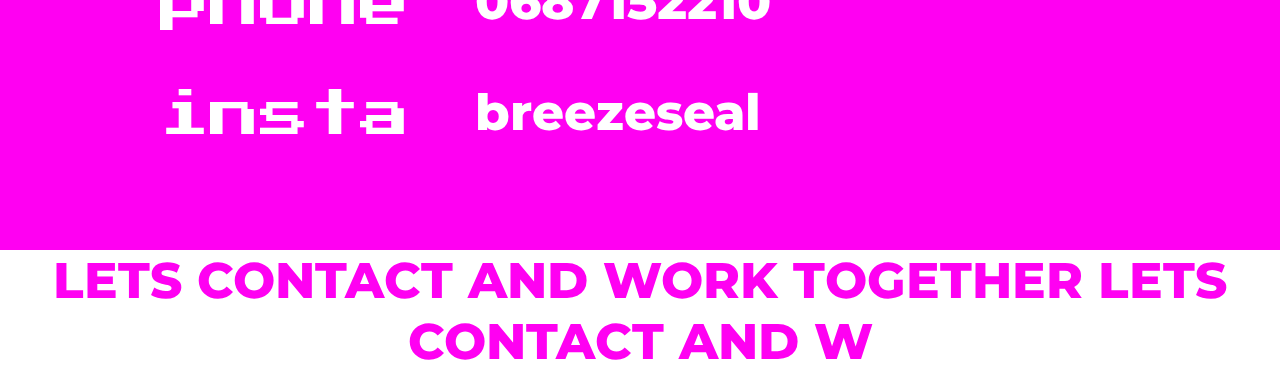
==== commit eb2c14ff: "BREEZESEAL12" ====
--- a/index.html
+++ b/index.html
@@ -24,7 +24,7 @@
     <link rel="stylesheet" href="style.css" />
   </head>
 
-  <body> 
+  <body>
     <div class="header">
       <div class="wrapper">
         <div class="menu">
@@ -40,38 +40,25 @@
         <div class="conteiner">
           <img class="my-photo" src="my_photo.jpg" />
           <div class="hello">
-            <h1>Хе<br/>ль<br/>оо<br/>oу!</h1>
+            <h1>Хе<br />ль<br />оо<br />oу!</h1>
           </div>
         </div>
       </div>
     </div>
 
-
-
     <div id="contacts" class="section section-me">
       <div class="wrapper">
         <h2 class="contacts">Про мене</h2>
-       
+
         <p class="title">
           Мене звати Аня. <br />Я захоплююсь вуличним мистецтвом, графіті,
-          шрифтами, розробкою айдентики та психологією. і котики 🙂  <br />без них
-          ніяк)
+          шрифтами, розробкою айдентики та психологією. і котики 🙂 <br />без
+          них ніяк)
           <br />
           <br />
         </p>
-        <br />
-        <br />
-        <br />
-        <br />
-        <br />
-        <br />
-      
+      </div>
     </div>
-  </body>
-</html>
-
-
-
 
     <div id="portfolio" class="section section-portfolio">
       <div class="wrapper">
@@ -146,6 +133,11 @@
           </div>
         </div>
       </div>
+      <div class="line">
+        <p class="lets-contact">
+          LETS CONTACT AND WORK TOGETHER LETS CONTACT AND W
+        </p>
+      </div>
     </div>
   </body>
 </html>
--- a/style.css
+++ b/style.css
@@ -171,3 +171,13 @@
 .hello {
   padding-left: 50px;
 }
+.lets-contact {
+  font-family: "Montserrat", sans-serif;
+  font-size: 50px;
+  font-weight: 800;
+  color: rgb(255, 0, 242);
+  text-align: center;
+}
+.line {
+  background-color: rgb(255, 255, 255);
+}
